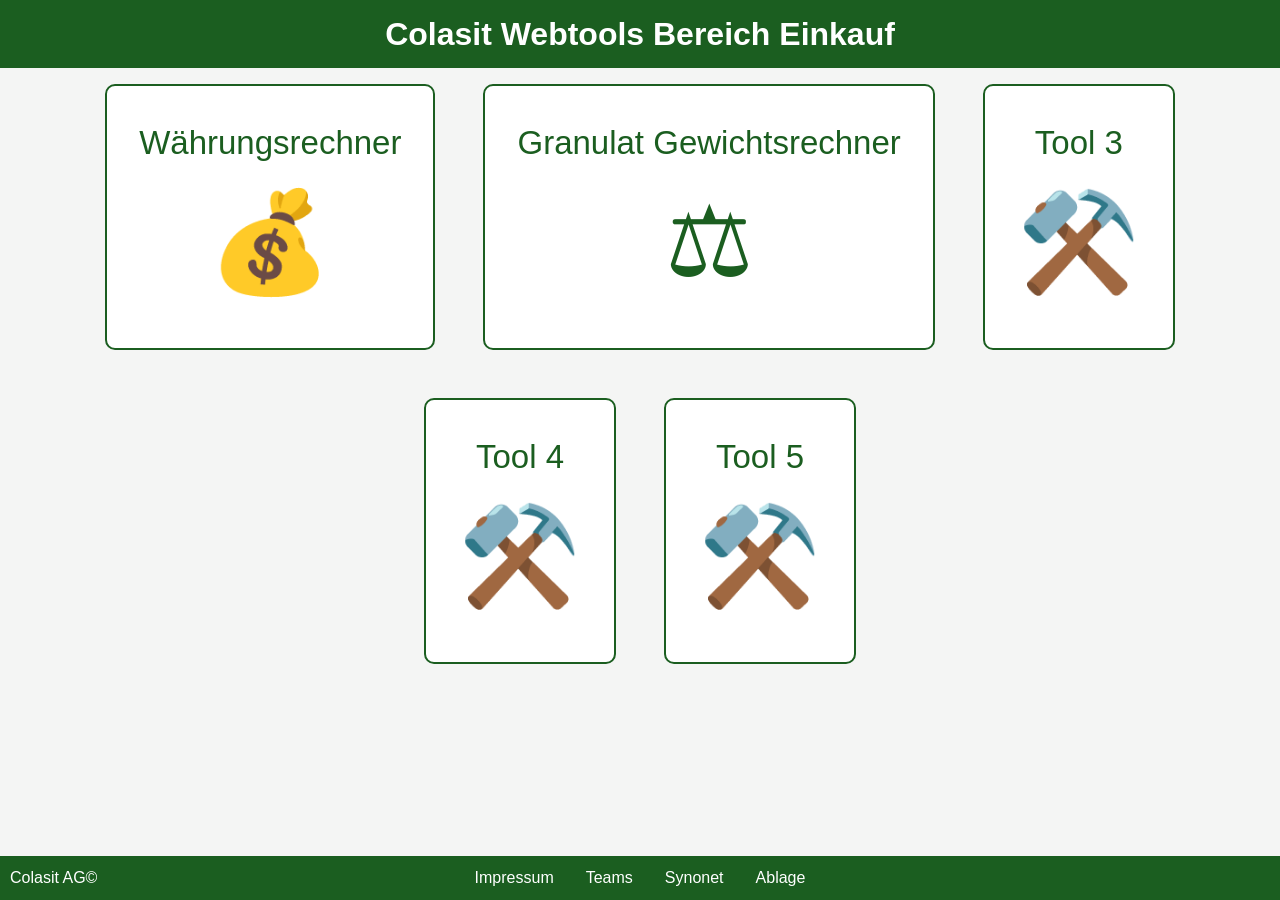
==== index.html @ 87beb547 "changed index.html in primary folder" ====
<!doctype html>
<html lang="de">
  <head>
    <meta charset="UTF-8" />
    <meta name="viewport" content="width=device-width, initial-scale=1.0" />
    <title>Übersicht Webtools</title>
    <link rel="stylesheet" href="base/style.css" />
    <link rel="stylesheet" href="mainpage/style.css" />
  </head>
  <body>
    <header>
      <h1>Colasit Webtools Bereich Einkauf</h1>
    </header>
    <main>
      <!-- Rendered dynamically by app.js from base/tools.js -->
    </main>
    <aside>
      <!-- Leave empty -->
    </aside>
    <footer>
      <p>Colasit AG©</p>
      <ul>
        <li><a href="#">Impressum</a></li>
        <li><a href="#">Teams</a></li>
        <li><a href="#">Synonet</a></li>
        <li><a href="#">Ablage</a></li>
      </ul>
    </footer>
    <script src="base/tools.js"></script>
    <script src="mainpage/app.js"></script>
  </body>
</html>
---- base/style.css ----
:root {
  --c-primary:      #76cc7a;
  --c-primary-lt:   #afebad;
  --c-primary-dk:   #1b5e20;
  --c-accent:       #d4f0d6;
  --c-bg:           #f4f5f4;
  --c-surface:      #ffffff;
  --c-border:       #cfd8dc;
  --c-text:         #212121;
  --c-text-muted:   #757575;
  --c-error:        #c62828;
}

*, *::before, *::after {
  box-sizing: border-box;
  margin: 0;
  padding: 0;
}

body {
  font-family: 'Segoe UI', Arial, sans-serif;
  font-size: 16px;
  line-height: 1.5;
  color: var(--c-text);
  background-color: var(--c-bg);

  /* Grid layout — starter page (no aside) */
  display: grid;
  min-height: 100vh;
  grid-template-rows: auto 1fr auto;
  grid-template-columns: 1fr;
  grid-template-areas:
    "header"
    "main"
    "footer";
}

/* Subpages: aside on the left */
body.has-aside {
  grid-template-columns: 400px 1fr;
  grid-template-areas:
    "header header"
    "aside  main"
    "footer footer";
}

header { grid-area: header; }
main   { grid-area: main; }
aside  { grid-area: aside; display: none; }
footer { grid-area: footer; }

header {
  display: flex;
  flex-direction: row;
  justify-content: center;
  align-items: center;
  gap: 2rem;
  background-color: var(--c-primary-dk);
  color: var(--c-surface);
  padding: 10px;
}

body.has-aside aside {
  display: flex;
  flex-direction: column;
  justify-content: flex-start;
  align-items: stretch;
  gap: 0.5rem;
  margin: 2rem 2rem 2rem 0;
  padding: 0.5rem;
  background-color: var(--c-accent);
  border-radius: 0 10px 10px 0;
}

aside h2 {
  text-align: center;
}

aside a {
  padding: 0.3rem;
  margin: 0.5rem;
  background-color: var(--c-primary-lt);
  text-decoration: none;
  color: var(--c-text);
  border-radius: 5px;
  font-size: large;
  border: solid 2px transparent;
  transition: border-color 0.2s ease;
}

aside a:hover, aside a.back-link:hover {
  border-color: var(--c-primary-dk);
}

aside a:active, aside a.back-link:active {
  background-color: var(--c-primary);
}

aside a.back-link {
  color: var(--c-primary-dk);
  border: 1px solid var(--c-border);
  border-radius: 5px;
  background-color: var(--c-bg);
}


footer {
  display: grid;
  grid-template-columns: 1fr auto 1fr;
  align-items: center;
  background-color: var(--c-primary-dk);
  color: var(--c-surface);
  padding: 10px;
}

footer ul {
  display: flex;
  gap: 2rem;
  list-style: none;
}

footer a {
  color: var(--c-surface);
  text-decoration: none;
}

footer a:hover {
  color: var(--c-accent);
}

footer a:active {
  transform: scale(0.85);
  display: inline-block;
}
---- mainpage/style.css ----
main {
    display: flex;
    flex-direction: row;
    justify-content: center;
    align-items: stretch;
    align-self: start;
    flex-wrap: wrap;
    gap: 3rem;
    margin: 1rem;
}

main a {
    display: flex;
    flex-direction: column;
    align-items: center;
    font-size: 33px;
    text-decoration: none;
    color: var(--c-primary-dk);
    background-color: var(--c-surface);
    border: 2px solid var(--c-primary-dk);
    border-radius: 10px;
    padding: 2rem;
}

main a .icon {
    font-size: 3em;
    transition: transform 0.2s ease;
}

main a:hover {
    .icon {transform: scale(1.2);}
}

main a:active {
    background-color: var(--c-border);
}
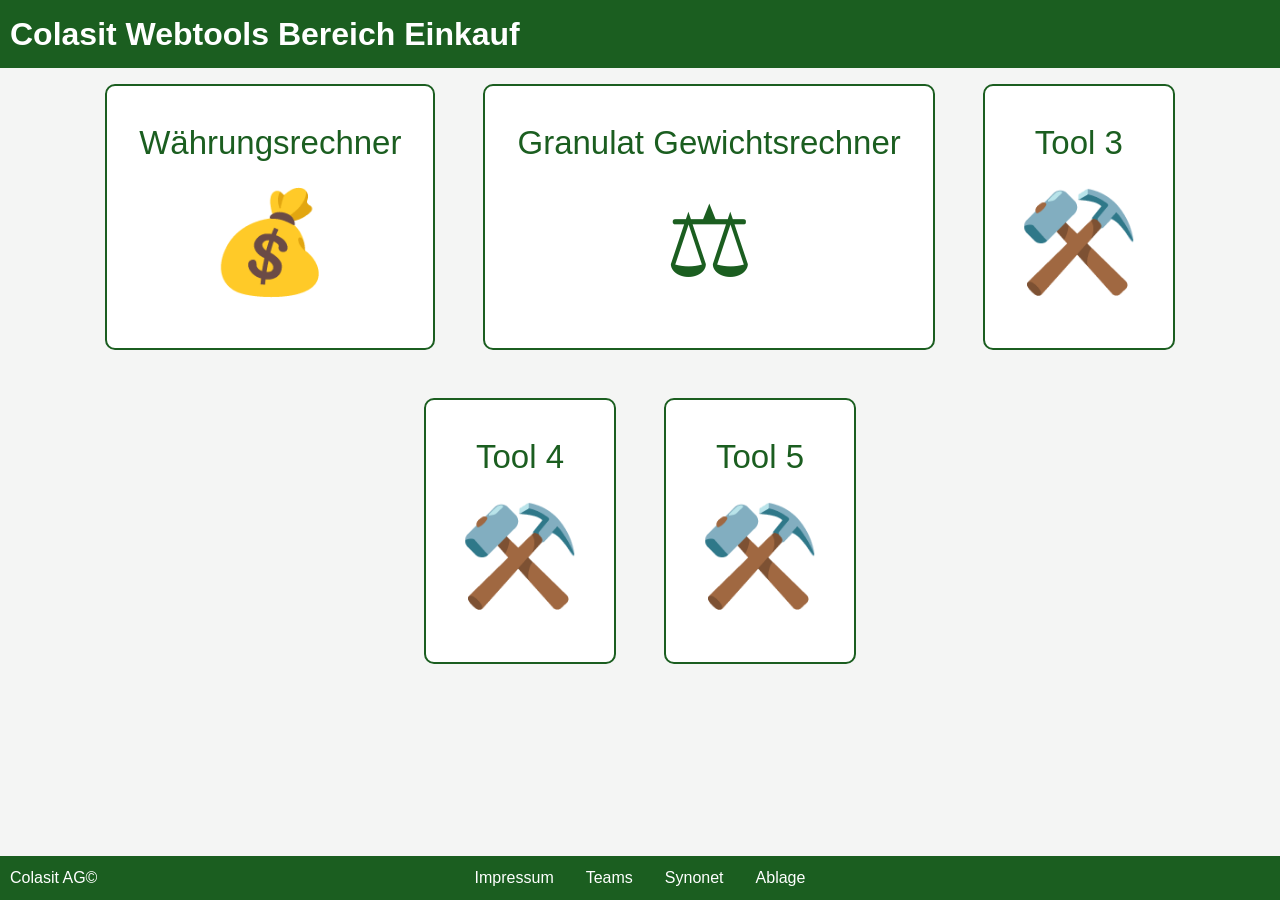
==== commit 900e1702: "Enhanced basic layout and functions" ====
--- a/index.html
+++ b/index.html
@@ -1,23 +1,32 @@
+<!--
+  Datei:    index.html
+  Zweck:    Einstiegspunkt der App — zeigt alle verfügbaren Tools als Karten.
+            Kein aside/Hamburger nötig, da diese Seite die Navigation selbst ist.
+  Scripts:  base/tools.js → mainpage/app.js (Karten rendern)
+-->
 <!doctype html>
 <html lang="de">
   <head>
     <meta charset="UTF-8" />
     <meta name="viewport" content="width=device-width, initial-scale=1.0" />
     <title>Übersicht Webtools</title>
+    <link rel="icon" href="favicon.svg" type="image/svg+xml" />
     <link rel="stylesheet" href="base/style.css" />
     <link rel="stylesheet" href="mainpage/style.css" />
   </head>
   <body>
+    <noscript>
+      <div style="padding:1rem;background:#c62828;color:#fff;text-align:center;font-family:sans-serif;">
+        Diese App benötigt JavaScript. Bitte aktivieren Sie JavaScript in Ihrem Browser.
+      </div>
+    </noscript>
     <header>
       <h1>Colasit Webtools Bereich Einkauf</h1>
     </header>
     <main>
       <!-- Rendered dynamically by app.js from base/tools.js -->
     </main>
-    <aside>
-      <!-- Leave empty -->
-    </aside>
-    <footer>
+<footer>
       <p>Colasit AG©</p>
       <ul>
         <li><a href="#">Impressum</a></li>
--- a/base/style.css
+++ b/base/style.css
@@ -1,3 +1,15 @@
+/* =================================================================
+ * Datei:    base/style.css
+ * Zweck:    Globales Basis-Stylesheet für alle Seiten.
+ *           Definiert CSS-Variablen, das Grid-Seitenlayout
+ *           (mit und ohne Sidebar), Header, Aside, Footer
+ *           sowie das mobile Hamburger-Drawer-System.
+ * Einbinden: Alle Seiten — vor einem allfälligen seiten-
+ *            spezifischen style.css einbinden.
+ * ================================================================= */
+
+
+/* ─── CSS-Variablen (Design-Token) ──────────────────────────────── */
 :root {
   --c-primary:      #76cc7a;
   --c-primary-lt:   #afebad;
@@ -11,12 +23,18 @@
   --c-error:        #c62828;
 }
 
+
+/* ─── Reset ──────────────────────────────────────────────────────── */
 *, *::before, *::after {
   box-sizing: border-box;
   margin: 0;
   padding: 0;
 }
 
+
+/* ─── Body & Grid-Layout ─────────────────────────────────────────── */
+
+/* Standard-Layout (Startseite): einspaltig, Header–Main–Footer */
 body {
   font-family: 'Segoe UI', Arial, sans-serif;
   font-size: 16px;
@@ -24,7 +42,6 @@
   color: var(--c-text);
   background-color: var(--c-bg);
 
-  /* Grid layout — starter page (no aside) */
   display: grid;
   min-height: 100vh;
   grid-template-rows: auto 1fr auto;
@@ -35,7 +52,7 @@
     "footer";
 }
 
-/* Subpages: aside on the left */
+/* Tool-Unterseiten: zweispaltig mit 400px breiter Sidebar links */
 body.has-aside {
   grid-template-columns: 400px 1fr;
   grid-template-areas:
@@ -44,15 +61,18 @@
     "footer footer";
 }
 
+/* Grid-Bereichs-Zuweisungen */
 header { grid-area: header; }
 main   { grid-area: main; }
-aside  { grid-area: aside; display: none; }
+aside  { grid-area: aside; display: none; } /* Sidebar nur bei .has-aside sichtbar */
 footer { grid-area: footer; }
 
+
+/* ─── Header ─────────────────────────────────────────────────────── */
 header {
   display: flex;
   flex-direction: row;
-  justify-content: center;
+  justify-content: flex-start;
   align-items: center;
   gap: 2rem;
   background-color: var(--c-primary-dk);
@@ -60,6 +80,8 @@
   padding: 10px;
 }
 
+
+/* ─── Aside / Sidebar ────────────────────────────────────────────── */
 body.has-aside aside {
   display: flex;
   flex-direction: column;
@@ -76,9 +98,13 @@
   text-align: center;
 }
 
+/* Navigations-Links in der Sidebar — min-height 44px für Touch-Targets */
 aside a {
   padding: 0.3rem;
   margin: 0.5rem;
+  min-height: 44px;
+  display: flex;
+  align-items: center;
   background-color: var(--c-primary-lt);
   text-decoration: none;
   color: var(--c-text);
@@ -92,10 +118,18 @@
   border-color: var(--c-primary-dk);
 }
 
+/* Aktives Tool in der Sidebar hervorheben (gesetzt per base/app.js) */
+aside a.active {
+  background-color: var(--c-primary);
+  border-color: var(--c-primary-dk);
+  font-weight: bold;
+}
+
 aside a:active, aside a.back-link:active {
   background-color: var(--c-primary);
 }
 
+/* "Zur Übersicht"-Link mit neutralem Stil */
 aside a.back-link {
   color: var(--c-primary-dk);
   border: 1px solid var(--c-border);
@@ -104,6 +138,9 @@
 }
 
 
+/* ─── Footer ─────────────────────────────────────────────────────── */
+
+/* Dreispaltiges Grid: Copyright links zentriert, Links rechts */
 footer {
   display: grid;
   grid-template-columns: 1fr auto 1fr;
@@ -131,4 +168,94 @@
 footer a:active {
   transform: scale(0.85);
   display: inline-block;
-}+}
+
+
+/* ─── Hamburger-Button (Desktop: unsichtbar) ─────────────────────── */
+
+/* Wird nur auf Mobile per Media Query eingeblendet */
+#menu-toggle {
+  display: none;
+  margin-left: auto;
+  background: none;
+  border: 2px solid var(--c-surface);
+  border-radius: 5px;
+  color: var(--c-surface);
+  font-size: 1.5rem;
+  line-height: 1;
+  padding: 0.2rem 0.5rem;
+  min-height: 44px;
+  min-width: 44px;
+  cursor: pointer;
+  align-items: center;
+  justify-content: center;
+}
+
+
+/* ─── Backdrop (wird per base/app.js ins DOM injiziert) ──────────── */
+#menu-backdrop {
+  display: none;
+  position: fixed;
+  inset: 0;
+  background: rgba(0, 0, 0, 0.4);
+  z-index: 99;
+}
+
+
+/* ─── Responsive: Mobile (≤ 767px) ──────────────────────────────── */
+@media (max-width: 767px) {
+
+  /* Layout auf einspaltig umschalten — Aside aus dem Grid entfernen */
+  body.has-aside {
+    grid-template-columns: 1fr;
+    grid-template-areas:
+      "header"
+      "main"
+      "footer";
+  }
+
+  /* Aside wird zum Drawer: fixed, startet ausserhalb des Viewports */
+  body.has-aside aside {
+    display: flex;
+    position: fixed;
+    top: 0;
+    left: -300px; /* versteckt ausserhalb des Viewports */
+    width: 280px;
+    height: 100vh;
+    z-index: 100;
+    margin: 0;
+    border-radius: 0 10px 10px 0;
+    overflow-y: auto;
+    padding-top: 1rem;
+    transition: left 0.25s ease;
+  }
+
+  /* Drawer geöffnet — Klasse wird per base/app.js gesetzt */
+  body.has-aside aside.aside--open {
+    left: 0;
+  }
+
+  /* Backdrop einblenden, wenn Drawer offen */
+  body.menu-open #menu-backdrop {
+    display: block;
+  }
+
+  /* Hamburger-Button einblenden */
+  #menu-toggle {
+    display: flex;
+  }
+
+  /* Footer: einspaltig, Links umbrechen */
+  footer {
+    grid-template-columns: 1fr;
+    justify-items: center;
+    gap: 0.5rem;
+    padding: 12px 10px;
+  }
+
+  footer ul {
+    flex-wrap: wrap;
+    justify-content: center;
+    gap: 0.75rem 1.5rem;
+  }
+}
--- a/mainpage/style.css
+++ b/mainpage/style.css
@@ -1,3 +1,12 @@
+/* =================================================================
+ * Datei:    mainpage/style.css
+ * Zweck:    Layout und Styling der Tool-Karten auf der Startseite.
+ *           Die Karten werden per mainpage/app.js dynamisch gerendert.
+ * Basis:    base/style.css (CSS-Variablen, Grid, Header, Footer)
+ * ================================================================= */
+
+
+/* ─── Tool-Karten-Grid ───────────────────────────────────────────── */
 main {
     display: flex;
     flex-direction: row;
@@ -9,6 +18,7 @@
     margin: 1rem;
 }
 
+/* Jede Karte ist ein anklickbarer Link mit Icon */
 main a {
     display: flex;
     flex-direction: column;
@@ -33,4 +43,21 @@
 
 main a:active {
     background-color: var(--c-border);
-}+}
+
+
+/* ─── Responsive: Mobile (≤ 767px) ──────────────────────────────── */
+@media (max-width: 767px) {
+
+  main {
+    gap: 1.5rem;
+    margin: 1rem 0.75rem;
+  }
+
+  /* Karten nehmen volle Breite ein, Schrift etwas kleiner */
+  main a {
+    width: 100%;
+    font-size: 22px;
+    padding: 1.25rem;
+  }
+}
